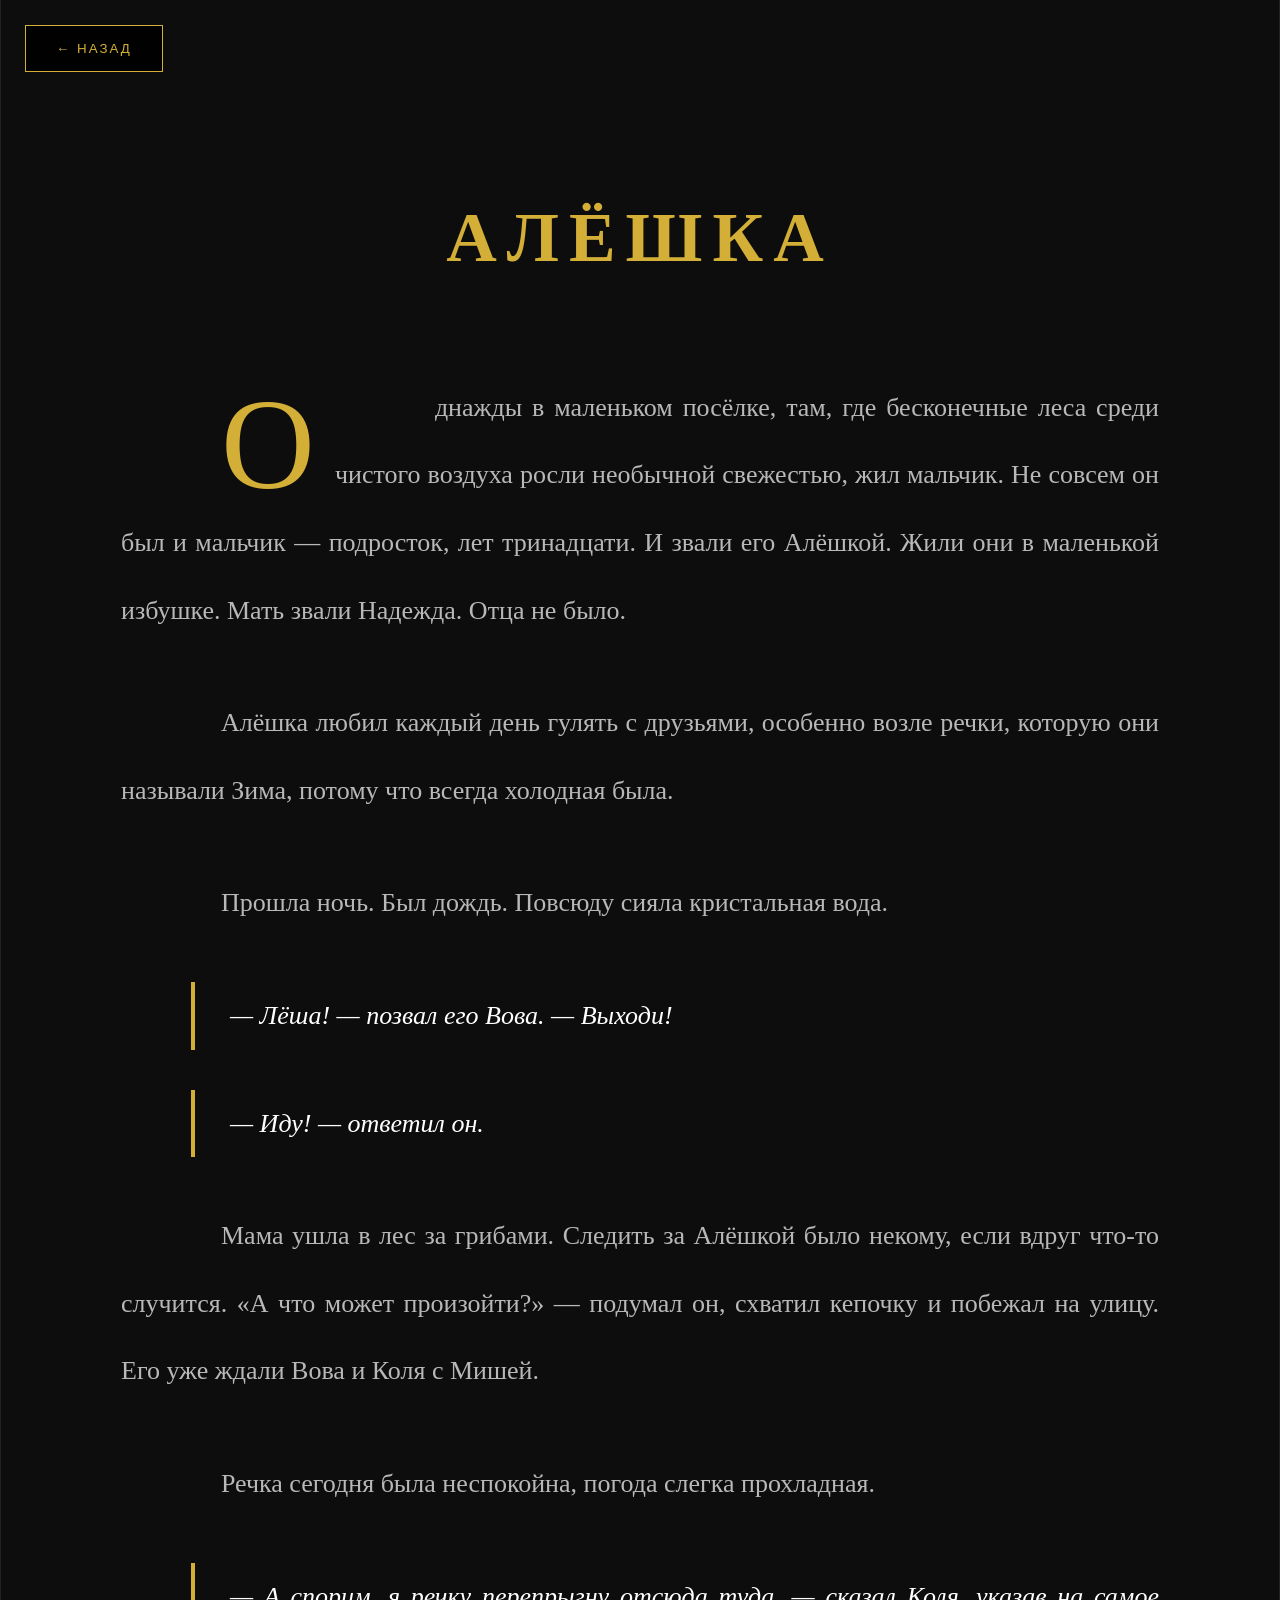
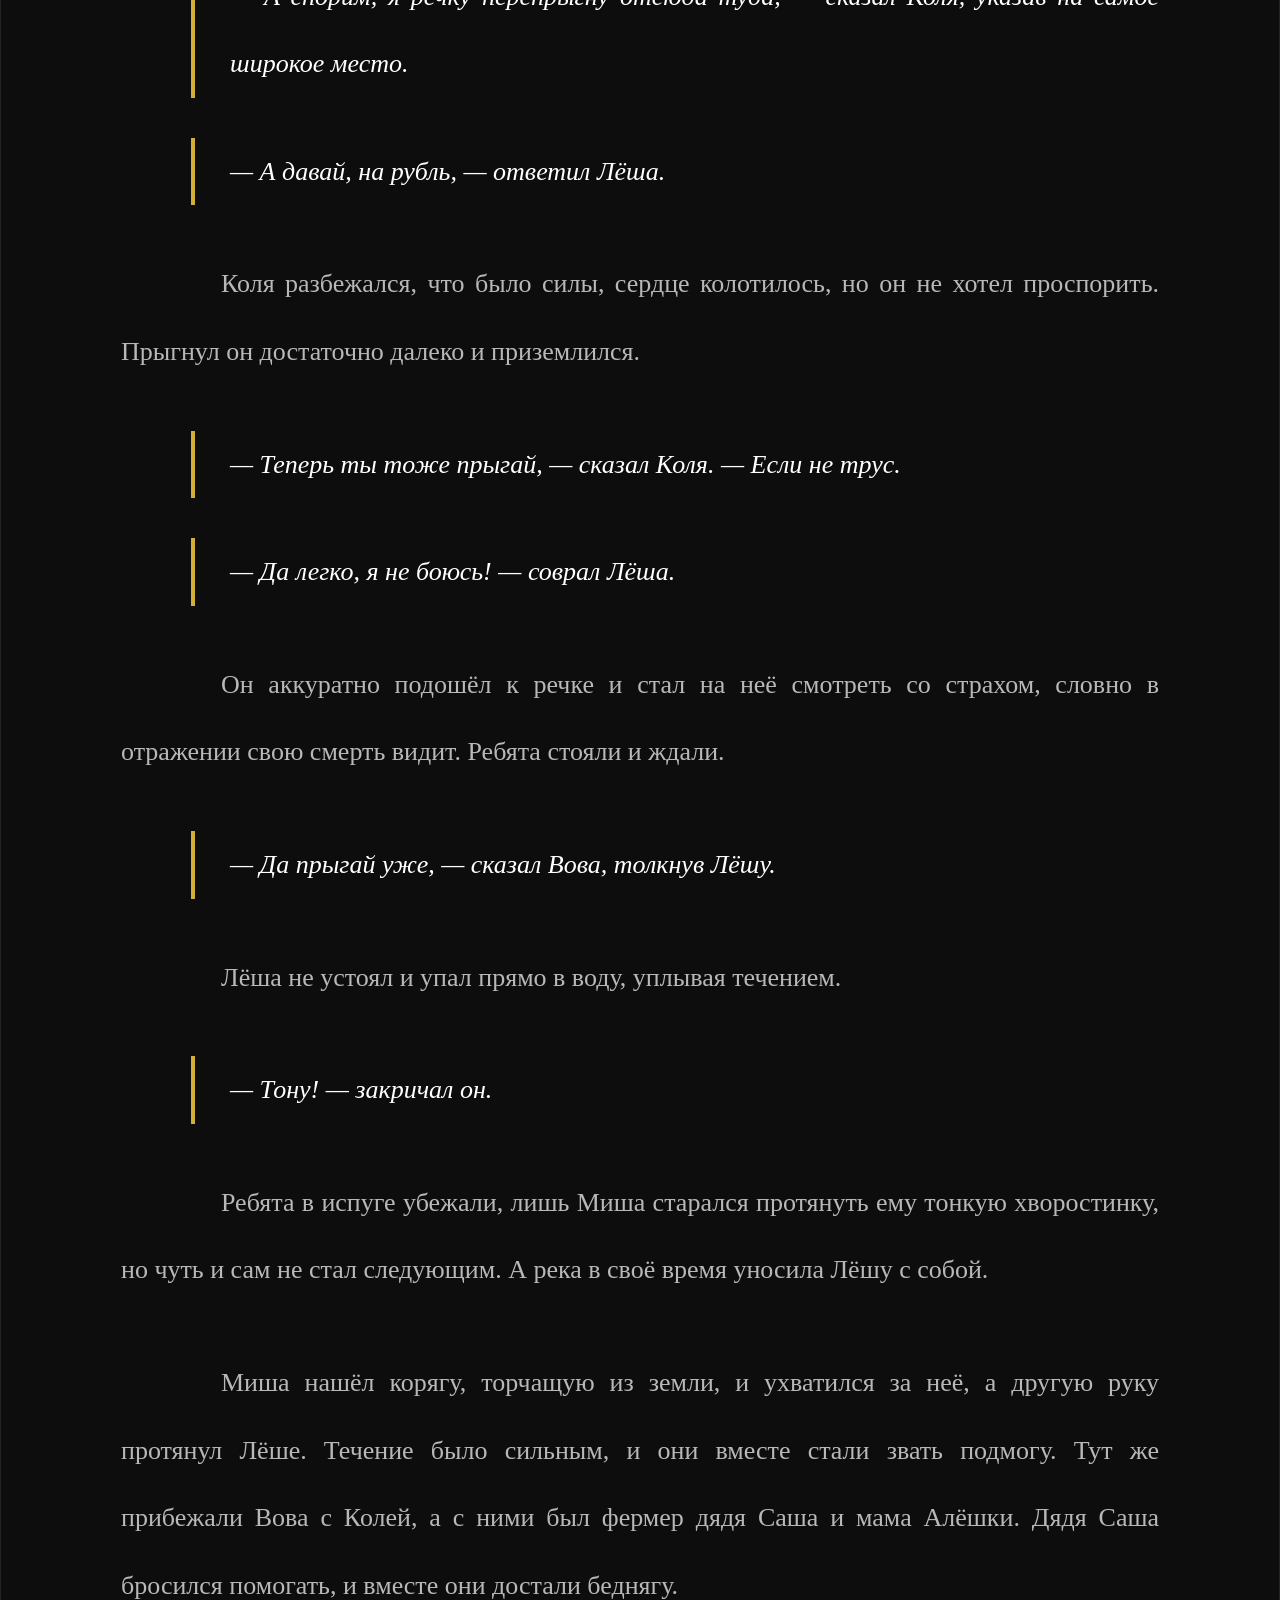
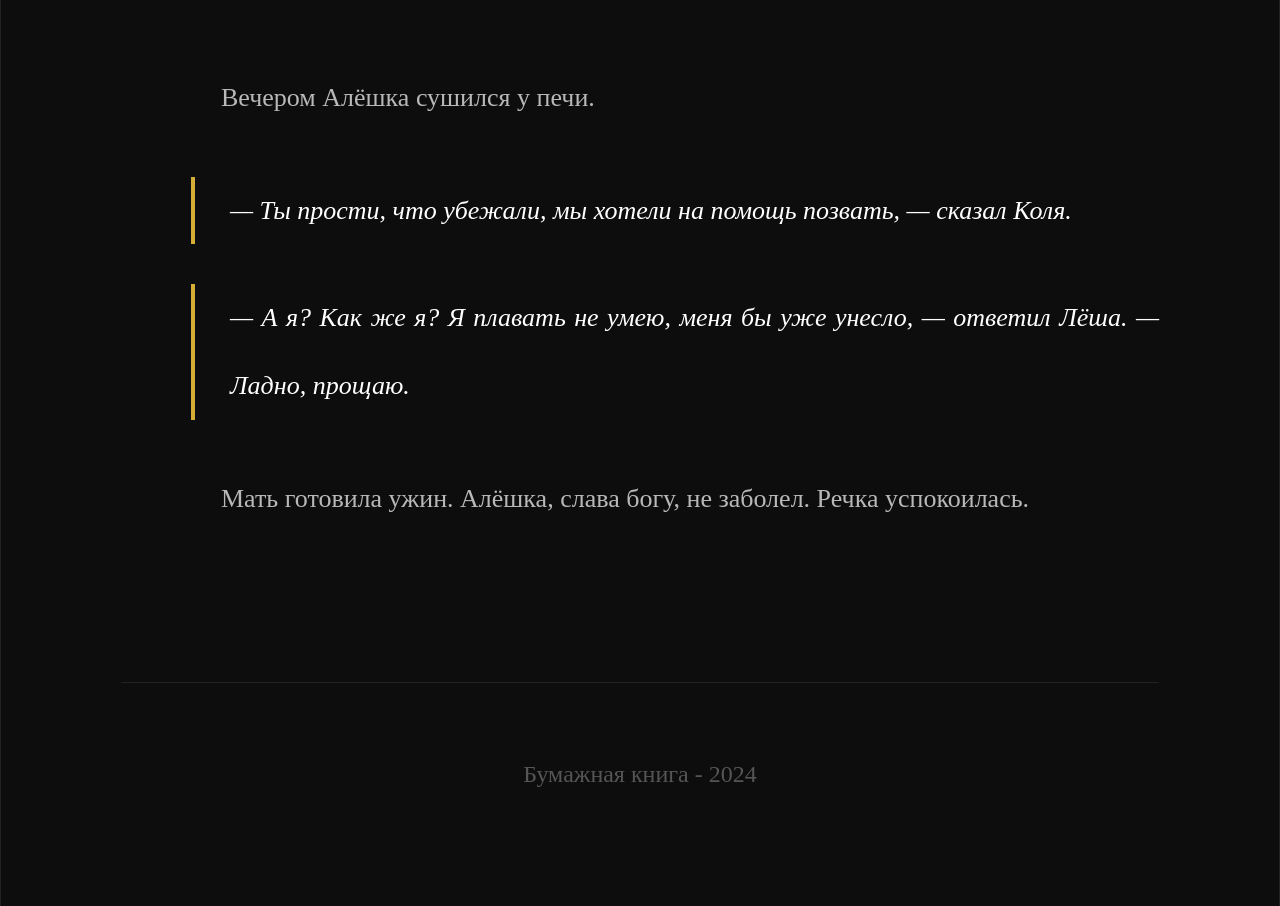
==== alex.html @ 646aeced "Add files via upload" ====
<!DOCTYPE html>
<html lang="ru">
<head>
    <meta charset="UTF-8">
    <title>АЛЁШКА - БУМАЖНАЯ КНИГА</title>
    <style>
        :root { --gold: #d4af37; --bg: #050505; --text: #b8b8b8; }
        body { background: var(--bg); color: var(--text); font-family: 'Times New Roman', serif; margin: 0; padding: 0; }
        .back-nav { position: fixed; top: 25px; left: 25px; z-index: 1000; }
        .back-btn { background: rgba(0,0,0,0.9); color: var(--gold); border: 1px solid var(--gold); padding: 15px 30px; cursor: pointer; text-transform: uppercase; letter-spacing: 2px; transition: all 0.3s; }
        .back-btn:hover { background: var(--gold); color: #000; }
        .manuscript { max-width: 1100px; margin: 0 auto; background: #0d0d0d; padding: 100px 120px; line-height: 2.6; border-left: 1px solid #222; border-right: 1px solid #222; }
        h1 { text-align: center; color: var(--gold); font-size: 70px; letter-spacing: 10px; text-transform: uppercase; margin-bottom: 20px; }
        p { text-indent: 100px; font-size: 26px; text-align: justify; margin: 45px 0; }
        .dialogue {
            color: #fff;
            font-style: italic;
            border-left: 4px solid var(--gold);
            padding-left: 35px;
            margin: 40px 0 40px 70px;
            text-indent: 0;
        }
        .dropcap { float: left; font-size: 130px; line-height: 100px; padding-right: 20px; margin-top: 20px; color: var(--gold); font-family: 'Georgia', serif; }
        footer { text-align: center; margin-top: 150px; border-top: 1px solid #222; padding-top: 60px; font-size: 24px; color: #555; }
    </style>
</head>
<body>
    <div class="back-nav"><button class="back-btn" onclick="location.href='index.html'">← НАЗАД</button></div>
    <div class="manuscript">
        <h1>АЛЁШКА</h1>

        <p><span class="dropcap">О</span>днажды в маленьком посёлке, там, где бесконечные леса среди чистого воздуха росли необычной свежестью, жил мальчик. Не совсем он был и мальчик — подросток, лет тринадцати. И звали его Алёшкой. Жили они в маленькой избушке. Мать звали Надежда. Отца не было.</p>
        <p>Алёшка любил каждый день гулять с друзьями, особенно возле речки, которую они называли Зима, потому что всегда холодная была.</p>
        <p>Прошла ночь. Был дождь. Повсюду сияла кристальная вода.</p>
        <p class="dialogue">— Лёша! — позвал его Вова. — Выходи!</p>
        <p class="dialogue">— Иду! — ответил он.</p>
        <p>Мама ушла в лес за грибами. Следить за Алёшкой было некому, если вдруг что-то случится. «А что может произойти?» — подумал он, схватил кепочку и побежал на улицу. Его уже ждали Вова и Коля с Мишей.</p>
        <p>Речка сегодня была неспокойна, погода слегка прохладная.</p>
        <p class="dialogue">— А спорим, я речку перепрыгну отсюда туда, — сказал Коля, указав на самое широкое место.</p>
        <p class="dialogue">— А давай, на рубль, — ответил Лёша.</p>
        <p>Коля разбежался, что было силы, сердце колотилось, но он не хотел проспорить. Прыгнул он достаточно далеко и приземлился.</p>
        <p class="dialogue">— Теперь ты тоже прыгай, — сказал Коля. — Если не трус.</p>
        <p class="dialogue">— Да легко, я не боюсь! — соврал Лёша.</p>
        <p>Он аккуратно подошёл к речке и стал на неё смотреть со страхом, словно в отражении свою смерть видит. Ребята стояли и ждали.</p>
        <p class="dialogue">— Да прыгай уже, — сказал Вова, толкнув Лёшу.</p>
        <p>Лёша не устоял и упал прямо в воду, уплывая течением.</p>
        <p class="dialogue">— Тону! — закричал он.</p>
        <p>Ребята в испуге убежали, лишь Миша старался протянуть ему тонкую хворостинку, но чуть и сам не стал следующим. А река в своё время уносила Лёшу с собой.</p>
        <p>Миша нашёл корягу, торчащую из земли, и ухватился за неё, а другую руку протянул Лёше. Течение было сильным, и они вместе стали звать подмогу. Тут же прибежали Вова с Колей, а с ними был фермер дядя Саша и мама Алёшки. Дядя Саша бросился помогать, и вместе они достали беднягу.</p>
        <p>Вечером Алёшка сушился у печи.</p>
        <p class="dialogue">— Ты прости, что убежали, мы хотели на помощь позвать, — сказал Коля.</p>
        <p class="dialogue">— А я? Как же я? Я плавать не умею, меня бы уже унесло, — ответил Лёша. — Ладно, прощаю.</p>
        <p>Мать готовила ужин. Алёшка, слава богу, не заболел. Речка успокоилась.</p>

        <footer>Бумажная книга - 2024</footer>
    </div>
</body>
</html>
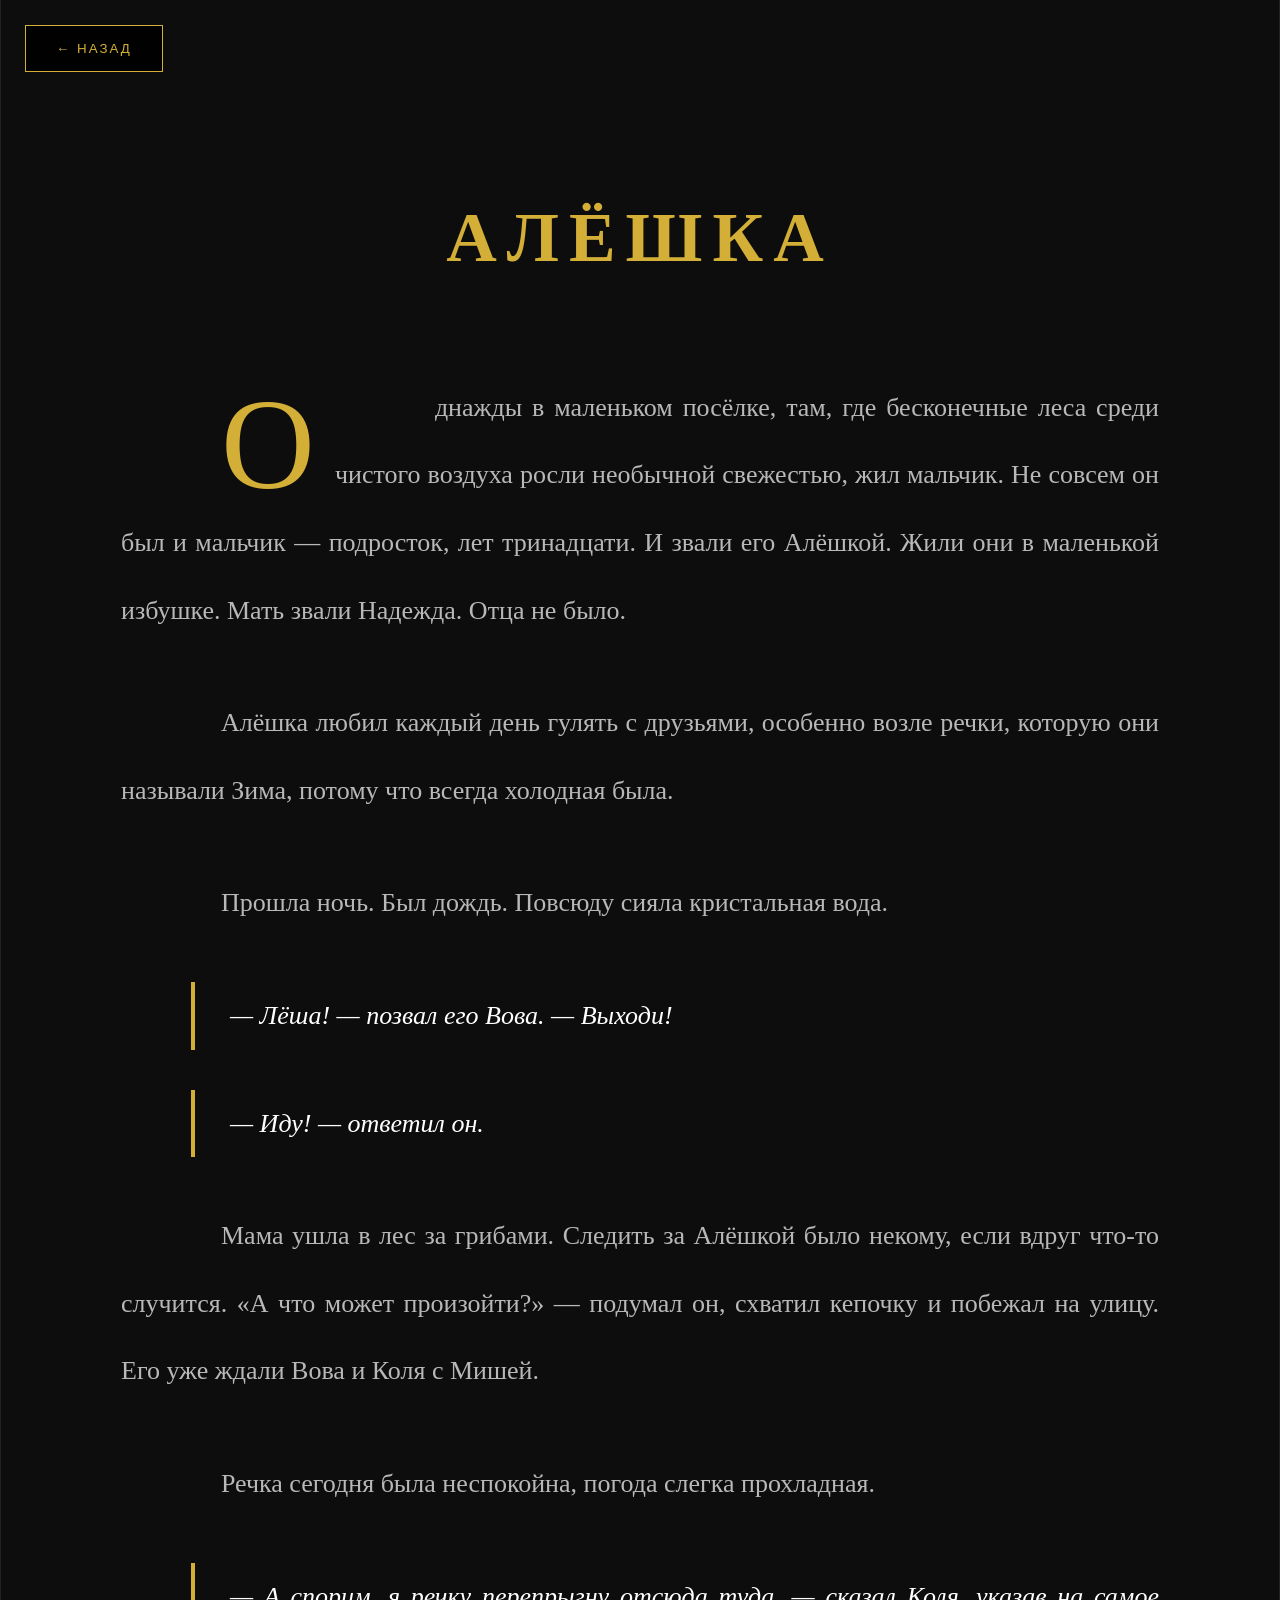
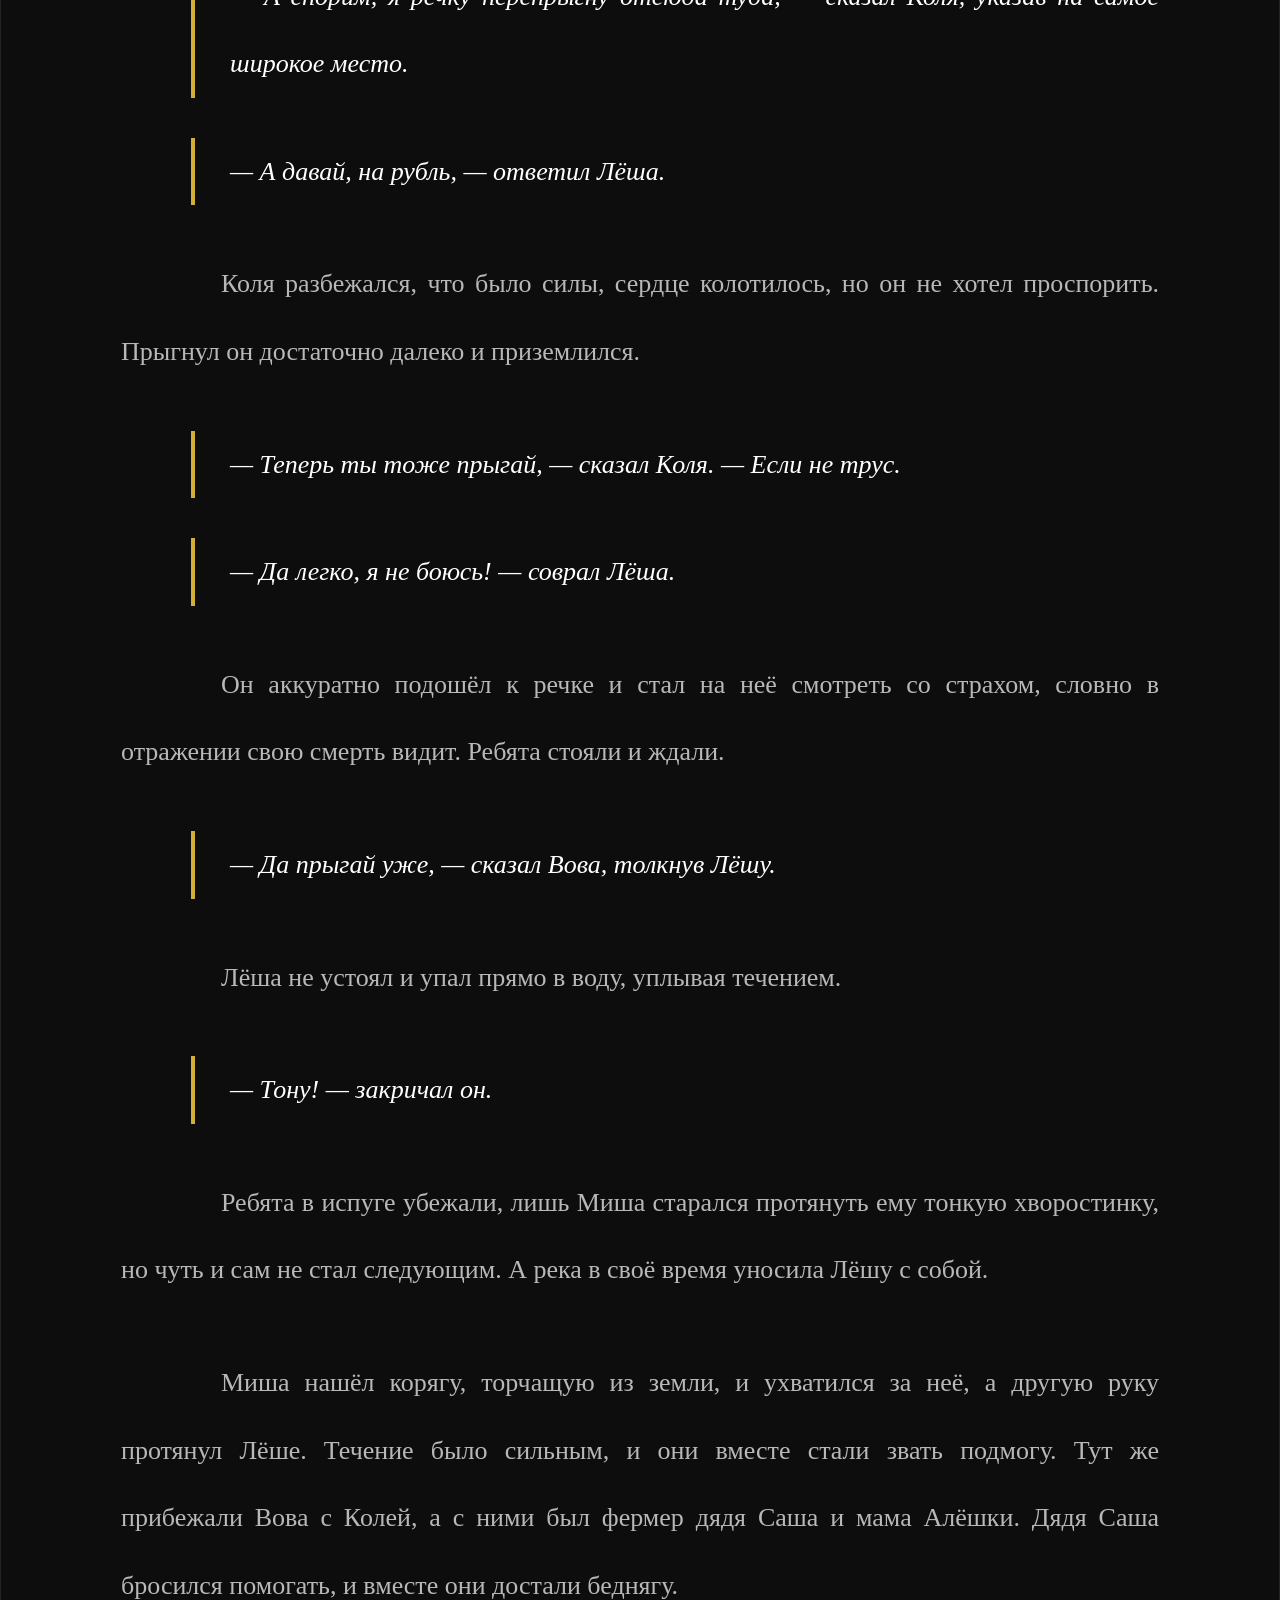
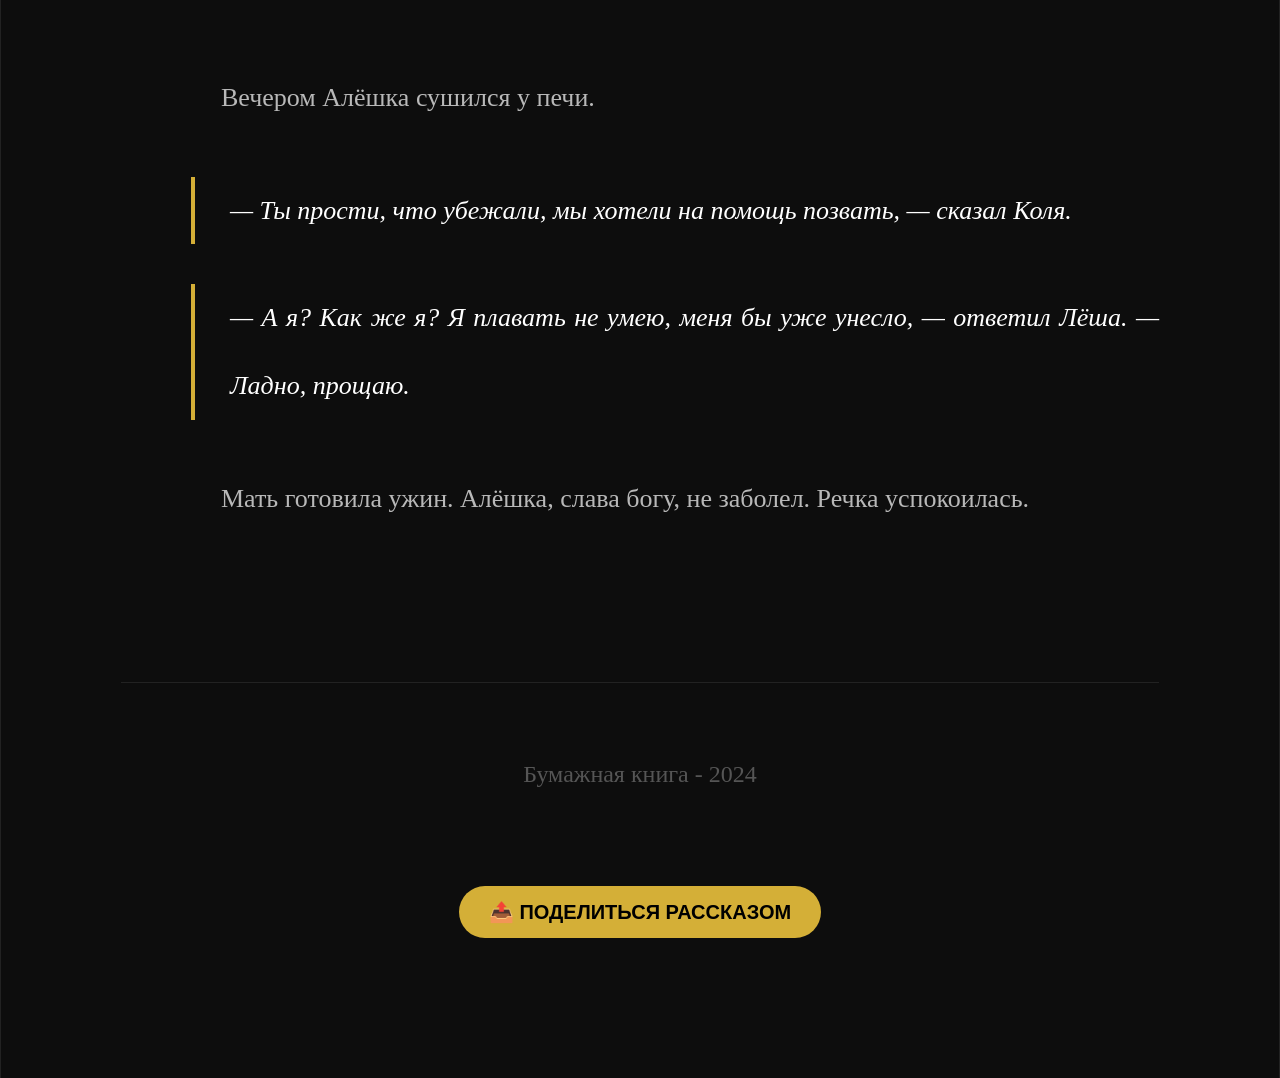
==== commit 23fe3ea6: "Add files via upload" ====
--- a/alex.html
+++ b/alex.html
@@ -3,26 +3,8 @@
 <head>
     <meta charset="UTF-8">
     <title>АЛЁШКА - БУМАЖНАЯ КНИГА</title>
-    <style>
-        :root { --gold: #d4af37; --bg: #050505; --text: #b8b8b8; }
-        body { background: var(--bg); color: var(--text); font-family: 'Times New Roman', serif; margin: 0; padding: 0; }
-        .back-nav { position: fixed; top: 25px; left: 25px; z-index: 1000; }
-        .back-btn { background: rgba(0,0,0,0.9); color: var(--gold); border: 1px solid var(--gold); padding: 15px 30px; cursor: pointer; text-transform: uppercase; letter-spacing: 2px; transition: all 0.3s; }
-        .back-btn:hover { background: var(--gold); color: #000; }
-        .manuscript { max-width: 1100px; margin: 0 auto; background: #0d0d0d; padding: 100px 120px; line-height: 2.6; border-left: 1px solid #222; border-right: 1px solid #222; }
-        h1 { text-align: center; color: var(--gold); font-size: 70px; letter-spacing: 10px; text-transform: uppercase; margin-bottom: 20px; }
-        p { text-indent: 100px; font-size: 26px; text-align: justify; margin: 45px 0; }
-        .dialogue {
-            color: #fff;
-            font-style: italic;
-            border-left: 4px solid var(--gold);
-            padding-left: 35px;
-            margin: 40px 0 40px 70px;
-            text-indent: 0;
-        }
-        .dropcap { float: left; font-size: 130px; line-height: 100px; padding-right: 20px; margin-top: 20px; color: var(--gold); font-family: 'Georgia', serif; }
-        footer { text-align: center; margin-top: 150px; border-top: 1px solid #222; padding-top: 60px; font-size: 24px; color: #555; }
-    </style>
+    <link rel="stylesheet" href="common.css">
+    <script src="global.js" defer></script>
 </head>
 <body>
     <div class="back-nav"><button class="back-btn" onclick="location.href='index.html'">← НАЗАД</button></div>
--- a/common.css
+++ b/common.css
@@ -0,0 +1,36 @@
+:root { --gold: #d4af37; --bg: #050505; --text: #b8b8b8; }
+body { background: var(--bg); color: var(--text); font-family: 'Times New Roman', serif; margin: 0; padding: 0; }
+.back-nav { position: fixed; top: 25px; left: 25px; z-index: 1000; }
+.back-btn { background: rgba(0,0,0,0.9); color: var(--gold); border: 1px solid var(--gold); padding: 15px 30px; cursor: pointer; text-transform: uppercase; letter-spacing: 2px; transition: all 0.3s; }
+.back-btn:hover { background: var(--gold); color: #000; }
+.manuscript { max-width: 1100px; margin: 0 auto; background: #0d0d0d; padding: 100px 120px; line-height: 2.6; border-left: 1px solid #222; border-right: 1px solid #222; }
+h1 { text-align: center; color: var(--gold); font-size: 70px; letter-spacing: 10px; text-transform: uppercase; margin-bottom: 20px; }
+p { text-indent: 100px; font-size: 26px; text-align: justify; margin: 45px 0; }
+.dialogue {
+    color: #fff;
+    font-style: italic;
+    border-left: 4px solid var(--gold);
+    padding-left: 35px;
+    margin: 40px 0 40px 70px;
+    text-indent: 0;
+}
+.dropcap { float: left; font-size: 130px; line-height: 100px; padding-right: 20px; margin-top: 20px; color: var(--gold); font-family: 'Georgia', serif; }
+footer { text-align: center; margin-top: 150px; border-top: 1px solid #222; padding-top: 60px; font-size: 24px; color: #555; }
+.share-btn {
+    display: block;
+    margin: 80px auto 40px;
+    background: var(--gold);
+    color: #000;
+    border: none;
+    padding: 14px 30px;
+    font-size: 20px;
+    cursor: pointer;
+    border-radius: 40px;
+    font-weight: bold;
+    transition: all 0.3s;
+    text-align: center;
+}
+.share-btn:hover {
+    background: #b8860b;
+    transform: scale(1.02);
+}
